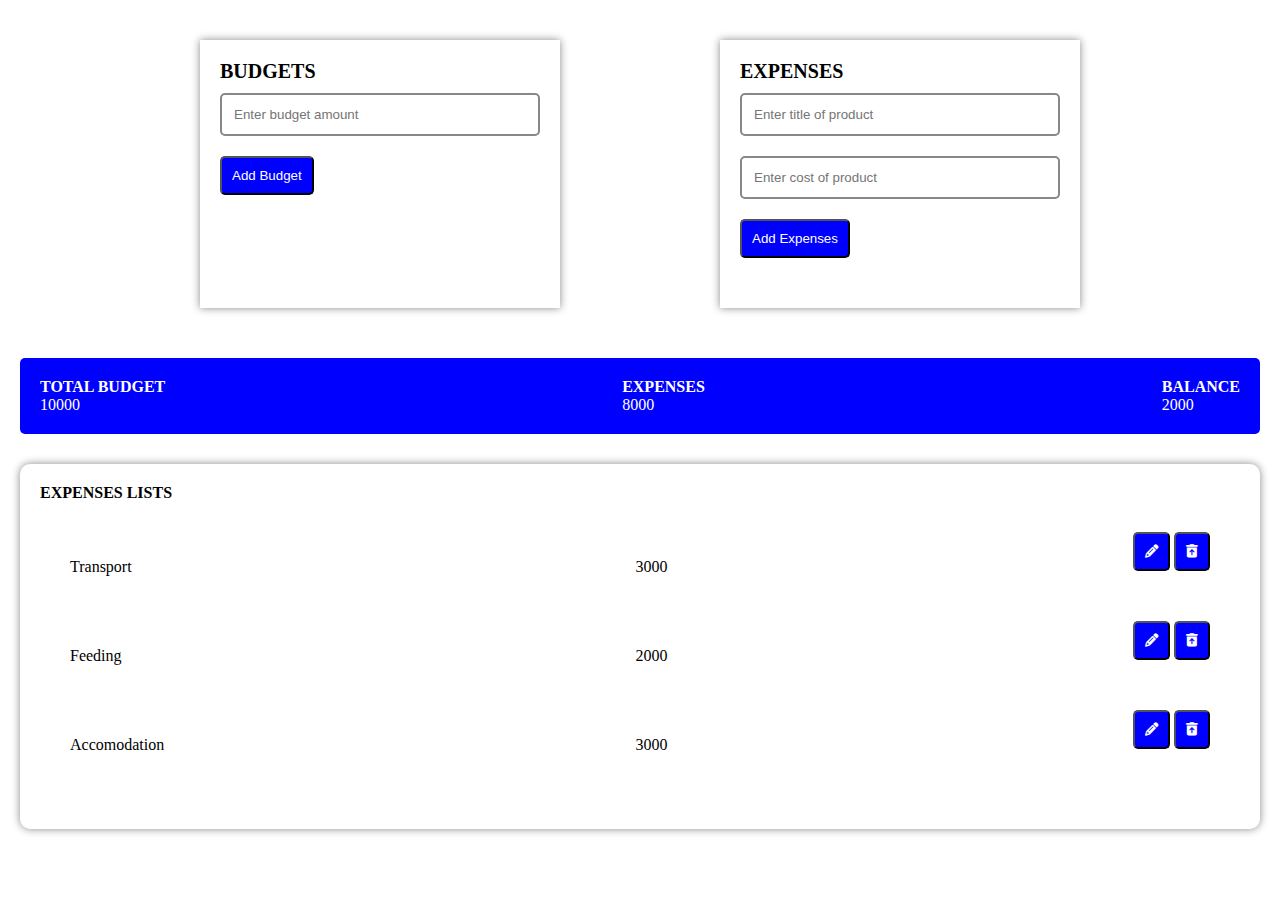
==== index.html @ e74c5a9d "first commit" ====
<!DOCTYPE html>
<html lang="en">
<head>
    <meta charset="UTF-8">
    <meta http-equiv="X-UA-Compatible" content="IE=edge">
    <meta name="viewport" content="width=device-width, initial-scale=1.0">
    <title>BUDGET APPLICATION</title>
    <link rel="stylesheet" href="/css/sytle.css">
    <link rel="stylesheet" href="https://cdnjs.cloudflare.com/ajax/libs/font-awesome/6.3.0/css/all.min.css" />
</head>
<body>
    <div class="container">
        <div class="budget-expenses">
            <div class="budget-form">
                <h3 class="app-title">Budgets</h3>
                <form action="">
                    <input type="text" placeholder="Enter budget amount">
                    <button>Add Budget</button>
                </form>
            </div>
            <div class="expenses-form">
                <h3>Expenses</h3>
                <form action="">
                    <input type="text" placeholder="Enter title of product">
                    <input type="text" placeholder="Enter cost of product">
                    <button>Add Expenses</button>
                </form>
            </div>
        </div>
        <div class="feedback">
            <div class="feedback-item">
                <h4 class="feedback-item_title">Total Budget</h4>
                <p class="feedback-item_amount">10000</p>
           </div>
           <div class="feedback-item">
            <h4 class="feedback-item_tittle">Expenses</h4>
            <p class="feedback-item_amount">8000</p>
           </div>
           <div class="feedback-item">
            <h4 class="feedback-item_tittle">Balance</h4>
            <p class="feedback-item_amount">2000</p>
           </div>
        </div>

        <div class="budget-body">
           <div>
            <h4>expenses lists</h4>
           <div class="budget-output-list">
            <div class="output-list-item">
                <div class="output-list-name">
                    <div>
                        <p class="budget-name">transport</p>
                    </div>
                </div>
                <div>
                    <p class="budget-amount">3000</p>
                </div>
                <div>
                 <button><i class="fa-solid fa-pencil"></i></button>
                 <button><i class="fa-solid fa-trash-can-arrow-up"></i></button>
                </div>
                
            </div>
           
           <div class="output-list-item">
            <div class="output-list-name">
                <div>
                    <p class="budget-name">feeding</p>
                </div>
            </div>
            <div>
                <p class="budget-amount">2000</p>
            </div>
            <div>
                <button><i class="fa-solid fa-pencil"></i></button>
                <button><i class="fa-solid fa-trash-can-arrow-up"></i></button>
            </div>

        </div>
        <div class="output-list-item">
            <div class="output-list-name">
                <div>
                    <p class="budget-name">accomodation</p>
                </div>
            </div>
            <div>
                <p class="budget-amount">3000</p>
            </div>
            <div>
                <button><i class="fa-solid fa-pencil"></i></button>
                <button><i class="fa-solid fa-trash-can-arrow-up"></i></button>
            </div>

        </div>
        </div>
       </div>
       </div>
      


           </div>

           
           
            
        
                
                                    
</body>
</html>
---- css/sytle.css ----
*{
    padding: 0px;
    margin: 0px;
    box-sizing: border-box;
}

.container{
    padding: 20px;
    
}

.budget-expenses{
    padding: 20px;
    background-color: white;
    display: flex;
    justify-content:space-evenly ;

}

.budget-form{
    padding: 20px;
    background-color: white;
    margin-bottom: 30px;
    width: 30%;
    box-shadow: 0 0 8px #888888;
    
}

/* .budget-form form{
    display: flex;
    flex-direction: column;
} */

 
   

h3{
    text-transform: uppercase;
    font-size: 20px;
    margin-bottom: 10px;
}

button{
    padding: 10px 10px;
    background-color: blue;
    border-radius: 5px;
    margin-bottom: 30px;
    color: white;
}

input{
    padding: 12px;
    background-color: white;
    border-radius: 5px;
    width: 100%;
    margin-bottom: 20px;
    outline: none;
    border: 2px solid #888888;

}

.expenses-form{
    padding: 20px;
    background-color: white;
    margin-bottom: 30px;
    width: 30%;
    box-shadow: 0 0 8px #888888;
    
}
.feedback{
    padding: 20px;
    background-color: blue;
    border-radius: 5px;
    display: flex;
    justify-content: space-between;
    color: white;
    margin-bottom: 30px;
}
h4{
    text-transform: uppercase;
}
.budget-output-list{
    padding: 20px;
    background-color: white;
}
.output-list-item{
    display: flex;
    justify-content: space-between;
    align-items: center;
    padding: 10px;  

}
.output-list-name{
    width: 100px;
    gap: 10px;
    text-transform: capitalize;
}
.budget-body{
    padding: 20px;
    background-color: white;
    margin-bottom: 30px;
    box-shadow: 0 0 8px #888888;
    border-radius: 10px;
    
}
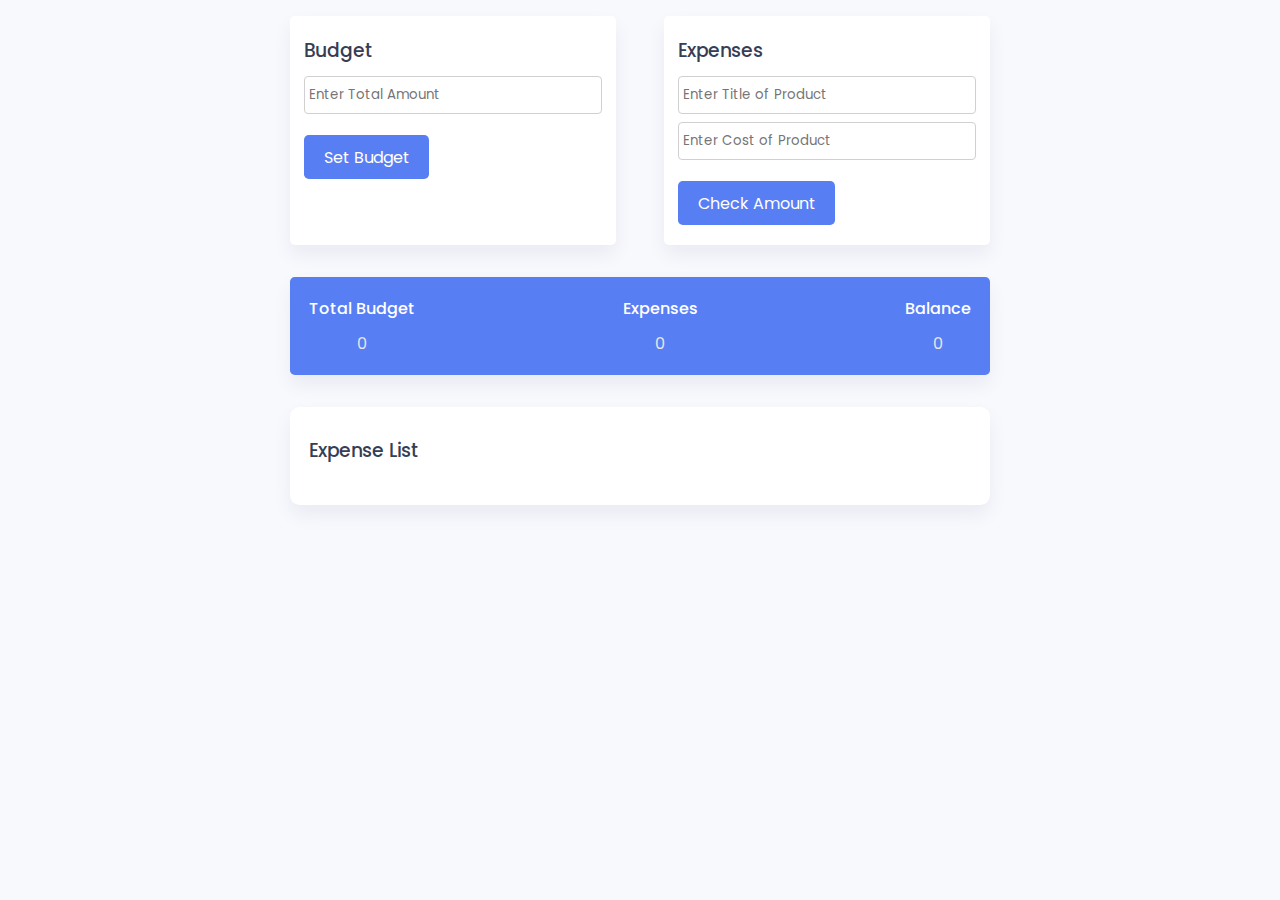
==== commit b4f32e96: "my correction" ====
--- a/index.html
+++ b/index.html
@@ -1,110 +1,85 @@
+
 <!DOCTYPE html>
 <html lang="en">
 <head>
     <meta charset="UTF-8">
     <meta http-equiv="X-UA-Compatible" content="IE=edge">
     <meta name="viewport" content="width=device-width, initial-scale=1.0">
-    <title>BUDGET APPLICATION</title>
-    <link rel="stylesheet" href="/css/sytle.css">
-    <link rel="stylesheet" href="https://cdnjs.cloudflare.com/ajax/libs/font-awesome/6.3.0/css/all.min.css" />
+    <title>Budget App</title>
+        <!-- Font Awesome Icons -->
+        <link
+        rel="stylesheet"
+        href="https://cdnjs.cloudflare.com/ajax/libs/font-awesome/6.1.1/css/all.min.css"
+      />
+      <!-- Google Fonts -->
+      <link
+        href="https://fonts.googleapis.com/css2?family=Poppins:wght@400;500&display=swap"
+        rel="stylesheet"
+      />
+      <!-- Stylesheet -->
+      <link rel="stylesheet" href="/css/sytle.css"/>
 </head>
 <body>
-    <div class="container">
-        <div class="budget-expenses">
-            <div class="budget-form">
-                <h3 class="app-title">Budgets</h3>
-                <form action="">
-                    <input type="text" placeholder="Enter budget amount">
-                    <button>Add Budget</button>
-                </form>
-            </div>
-            <div class="expenses-form">
-                <h3>Expenses</h3>
-                <form action="">
-                    <input type="text" placeholder="Enter title of product">
-                    <input type="text" placeholder="Enter cost of product">
-                    <button>Add Expenses</button>
-                </form>
-            </div>
+     <div class="wrapper">
+      <div class="container">
+        <div class="sub-container">
+          <!-- Budget -->
+          <div class="total-amount-container">
+            <h3>Budget</h3>
+            <p class="hide error" id="budget-error">
+              Value cannot be empty or negative
+            </p>
+            <input
+              type="number"
+              id="total-amount"
+              placeholder="Enter Total Amount"
+            />
+            <button class="submit" id="total-amount-button">Set Budget</button>
+          </div>
+
+          <!-- Expenditure -->
+          <div class="user-amount-container">
+            <h3>Expenses</h3>
+            <p class="hide error" id="product-title-error">
+              Values cannot be empty
+            </p>
+            <input
+              type="text"
+              class="product-title"
+              id="product-title"
+              placeholder="Enter Title of Product"
+            />
+            <input
+              type="number"
+              id="user-amount"
+              placeholder="Enter Cost of Product"
+            />
+            <button class="submit" id="check-amount">Check Amount</button>
+          </div>
         </div>
-        <div class="feedback">
-            <div class="feedback-item">
-                <h4 class="feedback-item_title">Total Budget</h4>
-                <p class="feedback-item_amount">10000</p>
-           </div>
-           <div class="feedback-item">
-            <h4 class="feedback-item_tittle">Expenses</h4>
-            <p class="feedback-item_amount">8000</p>
-           </div>
-           <div class="feedback-item">
-            <h4 class="feedback-item_tittle">Balance</h4>
-            <p class="feedback-item_amount">2000</p>
-           </div>
+        <!-- Output -->
+        <div class="output-container flex-space">
+          <div>
+            <p>Total Budget</p>
+            <span id="amount">0</span>
+          </div>
+          <div>
+            <p>Expenses</p>
+            <span id="expenditure-value">0</span>
+          </div>
+          <div>
+            <p>Balance</p>
+            <span id="balance-amount">0</span>
+          </div>
         </div>
-
-        <div class="budget-body">
-           <div>
-            <h4>expenses lists</h4>
-           <div class="budget-output-list">
-            <div class="output-list-item">
-                <div class="output-list-name">
-                    <div>
-                        <p class="budget-name">transport</p>
-                    </div>
-                </div>
-                <div>
-                    <p class="budget-amount">3000</p>
-                </div>
-                <div>
-                 <button><i class="fa-solid fa-pencil"></i></button>
-                 <button><i class="fa-solid fa-trash-can-arrow-up"></i></button>
-                </div>
-                
-            </div>
-           
-           <div class="output-list-item">
-            <div class="output-list-name">
-                <div>
-                    <p class="budget-name">feeding</p>
-                </div>
-            </div>
-            <div>
-                <p class="budget-amount">2000</p>
-            </div>
-            <div>
-                <button><i class="fa-solid fa-pencil"></i></button>
-                <button><i class="fa-solid fa-trash-can-arrow-up"></i></button>
-            </div>
-
-        </div>
-        <div class="output-list-item">
-            <div class="output-list-name">
-                <div>
-                    <p class="budget-name">accomodation</p>
-                </div>
-            </div>
-            <div>
-                <p class="budget-amount">3000</p>
-            </div>
-            <div>
-                <button><i class="fa-solid fa-pencil"></i></button>
-                <button><i class="fa-solid fa-trash-can-arrow-up"></i></button>
-            </div>
-
-        </div>
-        </div>
-       </div>
-       </div>
-      
-
-
-           </div>
-
-           
-           
-            
-        
-                
-                                    
-</body>
+      </div>
+      <!-- List -->
+      <div class="list">
+        <h3>Expense List</h3>
+        <div class="list-container" id="list"></div>
+      </div>
+    </div>
+    <!-- Script -->
+    <script src="index.js"></script>
+  </body>
 </html>--- a/css/sytle.css
+++ b/css/sytle.css
@@ -1,118 +1,144 @@
-*{
-    padding: 0px;
-    margin: 0px;
+* {
+    padding: 0;
+    margin: 0;
     box-sizing: border-box;
-}
-
-.container{
-    padding: 20px;
-    
-}
-
-.budget-expenses{
-    padding: 20px;
-    background-color: white;
+    font-family: "Poppins", sans-serif;
+  }
+  body {
+    background-color: #f7f9fd;
+  }
+  .wrapper {
+    width: 90%;
+    font-size: 16px;
+    max-width: 43.75em;
+    margin: 1em auto;
+  }
+  .container {
+    width: 100%;
+  }
+  .sub-container {
+    width: 100%;
+    display: grid;
+    grid-template-columns: 1fr 1fr;
+    gap: 3em;
+  }
+  .flex {
     display: flex;
-    justify-content:space-evenly ;
-
-}
-
-.budget-form{
-    padding: 20px;
-    background-color: white;
-    margin-bottom: 30px;
-    width: 30%;
-    box-shadow: 0 0 8px #888888;
-    
-}
-
-/* .budget-form form{
-    display: flex;
-    flex-direction: column;
-} */
-
- 
-   
-
-h3{
-    text-transform: uppercase;
-    font-size: 20px;
-    margin-bottom: 10px;
-}
-
-button{
-    padding: 10px 10px;
-    background-color: blue;
-    border-radius: 5px;
-    margin-bottom: 30px;
-    color: white;
-}
-
-input{
-    padding: 12px;
-    background-color: white;
-    border-radius: 5px;
-    width: 100%;
-    margin-bottom: 20px;
-    outline: none;
-    border: 2px solid #888888;
-
-}
-
-.expenses-form{
-    padding: 20px;
-    background-color: white;
-    margin-bottom: 30px;
-    width: 30%;
-    box-shadow: 0 0 8px #888888;
-    
-}
-.feedback{
-    padding: 20px;
-    background-color: blue;
-    border-radius: 5px;
-    display: flex;
-    justify-content: space-between;
-    color: white;
-    margin-bottom: 30px;
-}
-h4{
-    text-transform: uppercase;
-}
-.budget-output-list{
-    padding: 20px;
-    background-color: white;
-}
-.output-list-item{
+    align-items: center;
+  }
+  .flex-space {
     display: flex;
     justify-content: space-between;
     align-items: center;
-    padding: 10px;  
-
-}
-.output-list-name{
-    width: 100px;
-    gap: 10px;
-    text-transform: capitalize;
-}
-.budget-body{
-    padding: 20px;
-    background-color: white;
-    margin-bottom: 30px;
-    box-shadow: 0 0 8px #888888;
-    border-radius: 10px;
-    
-}
-
-
-
-
-
-    
-
-
-
-
-
-
-
+  }
+  .wrapper h3 {
+    color: #363d55;
+    font-weight: 500;
+    margin-bottom: 0.6em;
+  }
+  .container input {
+    display: block;
+    width: 100%;
+    padding: 0.6em 0.3em;
+    border: 1px solid #d0d0d0;
+    border-radius: 0.3em;
+    color: #414a67;
+    outline: none;
+    font-weight: 400;
+    margin-bottom: 0.6em;
+  }
+  .container input:focus {
+    border-color: #587ef4;
+  }
+  .total-amount-container,
+  .user-amount-container {
+    background-color: #ffffff;
+    padding: 1.25em 0.9em;
+    border-radius: 0.3em;
+    box-shadow: 0 0.6em 1.2em rgba(28, 0, 80, 0.06);
+  }
+  .output-container {
+    background-color: #587ef4;
+    color: #ffffff;
+    border-radius: 0.3em;
+    box-shadow: 0 0.6em 1.2em rgba(28, 0, 80, 0.06);
+    margin: 2em 0;
+    padding: 1.2em;
+  }
+  .output-container p {
+    font-weight: 500;
+    margin-bottom: 0.6em;
+  }
+  .output-container span {
+    display: block;
+    text-align: center;
+    font-weight: 400;
+    color: #e5e5e5;
+  }
+  .submit {
+    font-size: 1em;
+    margin-top: 0.8em;
+    background-color: #587ef4;
+    border: none;
+    outline: none;
+    color: #ffffff;
+    padding: 0.6em 1.2em;
+    border-radius: 0.3em;
+    cursor: pointer;
+  }
+  .list {
+    background-color: #ffffff;
+    padding: 1.8em 1.2em;
+    box-shadow: 0 0.6em 1.2em rgba(28, 0, 80, 0.06);
+    border-radius: 0.6em;
+  }
+  .sublist-content {
+    width: 100%;
+    border-left: 0.3em solid #587ef4;
+    margin-bottom: 0.6em;
+    padding: 0.5em 1em;
+    display: grid;
+    grid-template-columns: 3fr 2fr 1fr 1fr;
+  }
+  .product {
+    font-weight: 500;
+    color: #363d55;
+  }
+  .amount {
+    color: #414a67;
+    margin-left: 20%;
+  }
+  .icons-container {
+    width: 5em;
+    margin: 1.2em;
+    align-items: center;
+  }
+  .product-title {
+    margin-bottom: 1em;
+  }
+  .hide {
+    display: none;
+  }
+  .error {
+    color: #ff465a;
+  }
+  .edit {
+    margin-left: auto;
+  }
+  .edit,
+  .delete {
+    background: transparent;
+    cursor: pointer;
+    margin-right: 1.5em;
+    border: none;
+    color: #587ef4;
+  }
+  @media screen and (max-width: 600px) {
+    .wrapper {
+      font-size: 14px;
+    }
+    .sub-container {
+      grid-template-columns: 1fr;
+      gap: 1em;
+    }
+  }